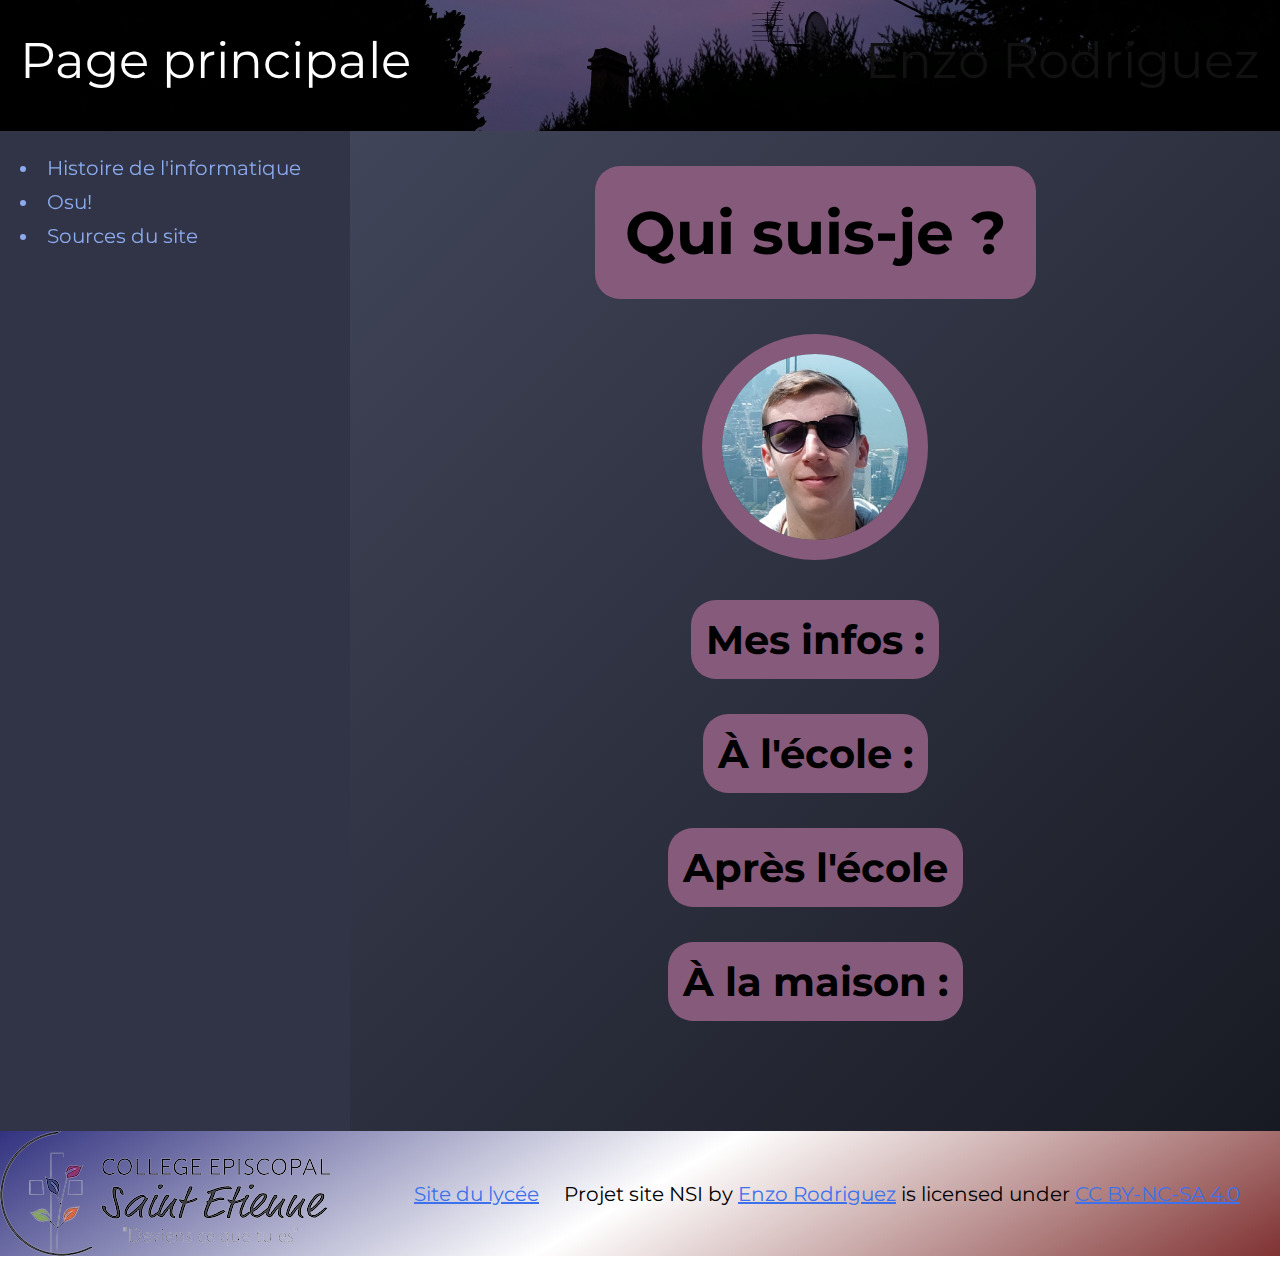
==== Projets/Projet 4 Site HTML/index.html @ 008d63ea "added osu page" ====
<!DOCTYPE html>
<html lang="en">

<head>
    <meta charset="UTF-8">
    <meta name="viewport" content="width=device-width, initial-scale=1.0">
    <link rel="stylesheet" href="./css/styles.css">
    <title>Page principale</title>
</head>

<body>
    <header>
        <a href="./"><div class="title">Page principale</div></a>
        <a href="https://www.instagram.com/le_zozoien/"><div class="title-name">Enzo Rodriguez</div></a>
    </header>

    <section>
        <div class="container">
            <div class="menu">
                <nav>
                    <ul>
                        <li><a href="./histoire.html">Histoire de l'informatique</a></li>
                        <li><a href="./osu.html">Osu!</a></li>
                        <li><a href="./sources.html">Sources du site</a></li>
                    </ul>
                </nav>
            </div>

            <div class="infos">
                <h1>Qui suis-je ?</h1>
                <img class="portrait" src="./img/moi2.jpg" alt="">
                <h2>Mes infos :</h2>
                <p>

                </p>
                <h2>&Agrave l'école :</h2>
                <p>

                </p>
                <h2>Après l'école</h2>
                <p>

                </p>
                <h2>&Agrave la maison :</h2>
                <p>

                </p>
            </div>
        </div>
    </section>


    <footer class="page-principale">
        <a href="https://www.cse-strasbourg.com/" class="lien-image"><div class="logo-cse"><img src="./img/logo-cse.png" alt="Logo de Saint-Étienne"></div></a>
        <div class="nav">
            <ul>
                <li><a href="https://www.cse-strasbourg.com/">Site du lycée</a></li>
                <li>
                    <p xmlns:cc="http://creativecommons.org/ns#" xmlns:dct="http://purl.org/dc/terms/"><span
                            property="dct:title">Projet site NSI</span> by <a rel="cc:attributionURL dct:creator"
                            property="cc:attributionName" href="https://lezozoien.github.io">Enzo Rodriguez</a> is
                        licensed under <a href="https://creativecommons.org/licenses/by-nc-sa/4.0/?ref=chooser-v1"
                            target="_blank" rel="license noopener noreferrer" style="display:inline-block;">CC BY-NC-SA
                            4.0<img style="height:22px!important;margin-left:3px;vertical-align:text-bottom;"
                                src="https://mirrors.creativecommons.org/presskit/icons/cc.svg?ref=chooser-v1"
                                alt=""><img style="height:22px!important;margin-left:3px;vertical-align:text-bottom;"
                                src="https://mirrors.creativecommons.org/presskit/icons/by.svg?ref=chooser-v1"
                                alt=""><img style="height:22px!important;margin-left:3px;vertical-align:text-bottom;"
                                src="https://mirrors.creativecommons.org/presskit/icons/nc.svg?ref=chooser-v1"
                                alt=""><img style="height:22px!important;margin-left:3px;vertical-align:text-bottom;"
                                src="https://mirrors.creativecommons.org/presskit/icons/sa.svg?ref=chooser-v1"
                                alt=""></a></p>
                </li>
            </ul>
        </div>
    </footer>

</body>

</html>
---- Projets/Projet 4 Site HTML/css/styles.css ----
@import url('https://fonts.googleapis.com/css2?family=Montserrat:wght@100..900&display=swap');


/* || General  */

*{
    font-family: "Montserrat", sans-serif;
    font-size: 20px;
}

body{
    margin:0px;
}

/* colors :

Surface0	#414559
Base	    #303446
Mantle	    #292c3c
Crust	    #232634
Jaune       

https://github.com/catppuccin/catppuccin

*/


/* || Header  */

header{
    display: grid;
    grid-template-columns: auto auto;
    min-width: 1160px;
    background-image: url("../img/header.jpg");
    background-size: 100%;
    background-position-y: 50%;
    background-repeat: no-repeat;
    transition: 500ms;
}
header:hover{
    background-position-y: 65%;
    transition: 500ms;
}

.title{
    color:#111111;
    font-size: 50px;
    text-align: left;
    padding: 30px 0px 40px 20px;
    text-decoration:none;
    transition: 500ms;
}
.title:hover{
    color:white;
    transition: 500ms;
}

.title-name{
    color:#111111;
    font-size: 50px;
    text-align: right;
    padding: 30px 20px 40px 0px;
    text-decoration:none;
    transition: 500ms;
}
.title-name:hover{
    color:white;
    transition: 500ms;
}

header a {
    text-decoration:none;
}


/* || Page principale */

.container{
    display:grid;
    grid-template-columns: minmax(250px,350px) auto;
    min-height: 1000px;
}

.menu{
    background-color: #303446;
}

ul{
    list-style-position: inside;
    padding-left: 20px;
}

nav {
    position: sticky;
    top: 20px;
}

nav li{
    width: auto;
    margin-left: 0px;
    padding-top: 5px; padding-bottom: 5px;
    color:#8caaee;
    transition:100ms;
}
nav li:hover{
    margin-left: 30px;
    padding-top: 20px; padding-bottom: 20px;
    transition: 250ms;
}

nav a{
    color:#8caaee;
    text-decoration:none;
    transition:100ms;
}
nav a:hover{
    color:#f5c22a;
    text-decoration:underline;
    transition:100ms;
}

.infos{
    min-width: 500px;
    text-align: center;
    background-image: linear-gradient(-45deg, #181a23, #414559);
}

h1{
    display:table;
    margin: 35px auto 35px auto;
    padding: 30px;
    border-radius: 25px;
    font-size: 60px;
    background-color:#865a7b;
}

h2{
    display:table;
    margin: 35px auto 35px auto;
    padding: 15px;
    border-radius: 25px;
    font-size: 40px;
    background-color:#865a7b;
}

.portrait{
    width: 20%;
    border: 20px solid #865a7b;
    border-radius: 50%;
}


/* || Page osu  */


/* || Footer  */

footer.page-principale{
    display: grid;
    grid-template-columns: auto auto;
    background-image:linear-gradient(-30deg, rgb(128, 50, 50), rgb(255, 255, 255), rgb(50, 50, 128));
    text-align: center;
    min-width: 1160px;
}

.logo-cse{
    width: 330px;
    height: 125px;
}

.nav{
    align-self: center;
    text-align: center;
}

.nav li{
    display: inline-block;
    padding: 10px;
}

.nav a{
    color:#3d72ec;
}

footer .lien-image {
    rotate: 0deg;
    transition: 250ms;
}
footer .lien-image:hover {
    rotate: 360deg;
    transition: 250ms;
}
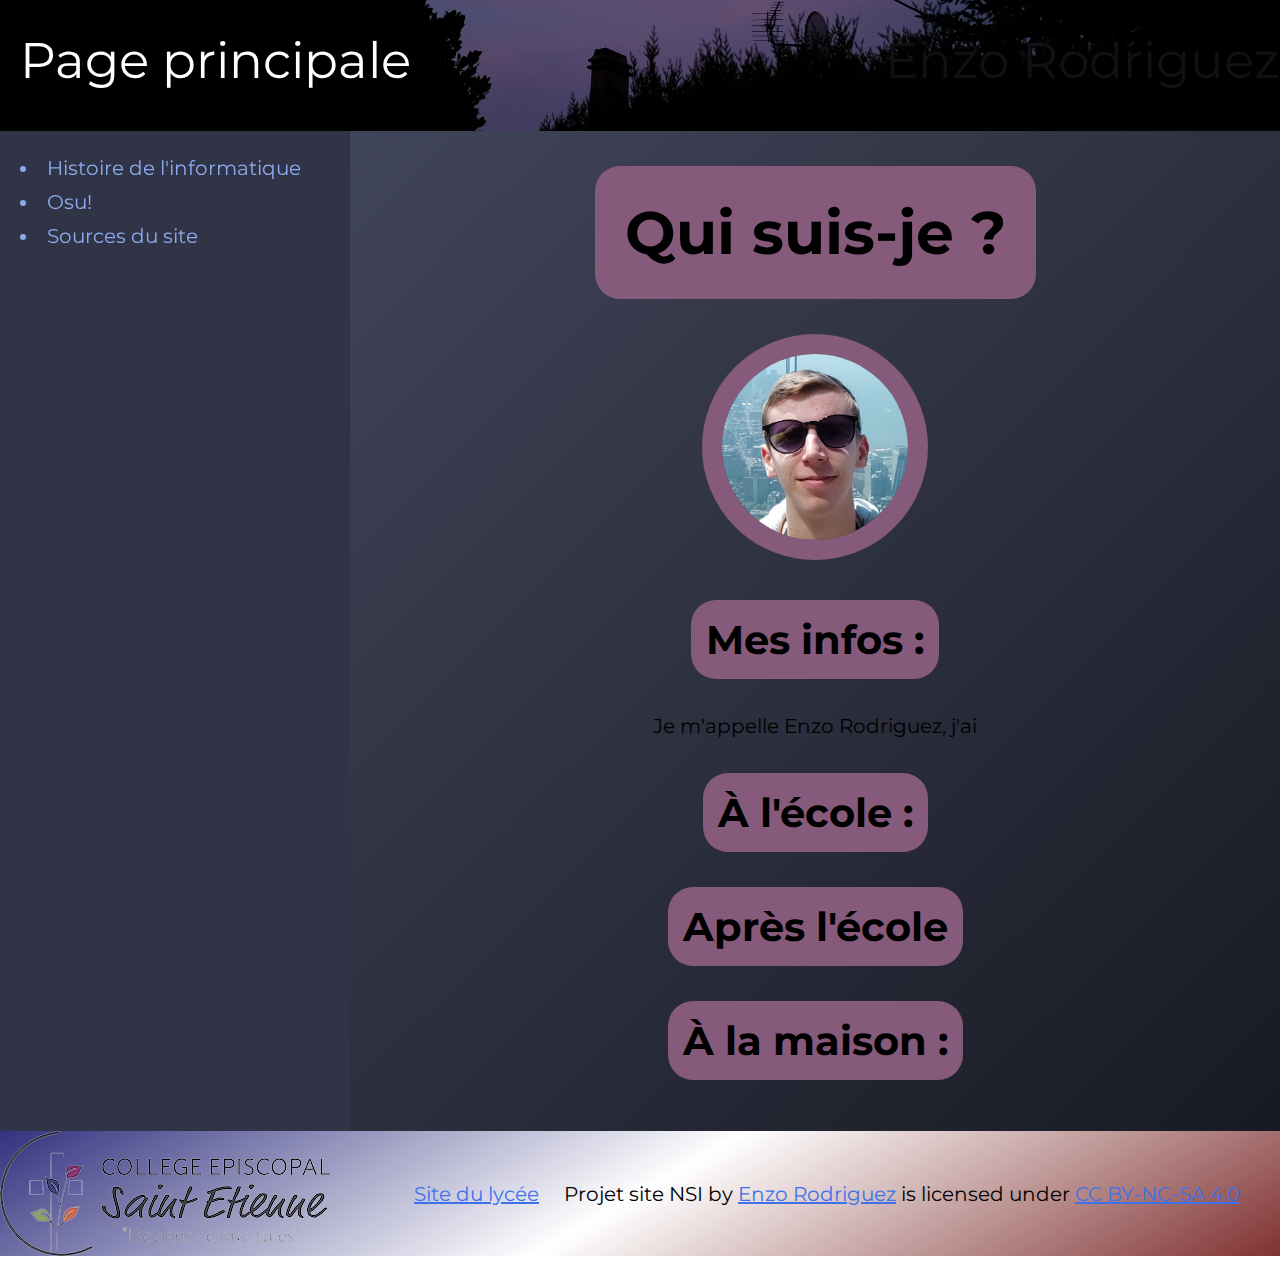
==== commit 1e5ede45: "Optimizing css" ====
--- a/Projets/Projet 4 Site HTML/index.html
+++ b/Projets/Projet 4 Site HTML/index.html
@@ -10,8 +10,12 @@
 
 <body>
     <header>
-        <a href="./"><div class="title">Page principale</div></a>
-        <a href="https://www.instagram.com/le_zozoien/"><div class="title-name">Enzo Rodriguez</div></a>
+        <a href="./">
+            <div class="title">Page principale</div>
+        </a>
+        <a href="https://www.instagram.com/le_zozoien/">
+            <div class="title-right">Enzo Rodriguez</div>
+        </a>
     </header>
 
     <section>
@@ -31,7 +35,7 @@
                 <img class="portrait" src="./img/moi2.jpg" alt="">
                 <h2>Mes infos :</h2>
                 <p>
-
+                    Je m'appelle Enzo Rodriguez, j'ai 
                 </p>
                 <h2>&Agrave l'école :</h2>
                 <p>
@@ -51,7 +55,9 @@
 
 
     <footer class="page-principale">
-        <a href="https://www.cse-strasbourg.com/" class="lien-image"><div class="logo-cse"><img src="./img/logo-cse.png" alt="Logo de Saint-Étienne"></div></a>
+        <a href="https://www.cse-strasbourg.com/" class="lien-image">
+            <div class="logo-cse"><img src="./img/logo-cse.png" alt="Logo de Saint-Étienne"></div>
+        </a>
         <div class="nav">
             <ul>
                 <li><a href="https://www.cse-strasbourg.com/">Site du lycée</a></li>
--- a/Projets/Projet 4 Site HTML/css/styles.css
+++ b/Projets/Projet 4 Site HTML/css/styles.css
@@ -3,24 +3,24 @@
 
 /* || General  */
 
-*{
-    font-family: "Montserrat", sans-serif;
-    font-size: 20px;
-}
+*{font-family: "Montserrat", sans-serif; font-size: 20px}
 
-body{
-    margin:0px;
-}
+body{margin:0px;}
 
 /* colors :
 
-Surface0	#414559
-Base	    #303446
-Mantle	    #292c3c
-Crust	    #232634
-Jaune       
+Titre-caché     #111111
+Gris-degradé    #181a23
+Surface0	    #414559
+Base	        #303446
+Mantle	        #292c3c
+Crust	        #232634
+Blue 	        #8caaee
+Jaune1          #f5c22a
+Coucher-soleil  #865a7b
+Bleu-footer     #3d72ec
 
-https://github.com/catppuccin/catppuccin
+https://github.com/catppuccin/catppuccin et perso
 
 */
 
@@ -37,39 +37,30 @@
     background-repeat: no-repeat;
     transition: 500ms;
 }
-header:hover{
-    background-position-y: 65%;
-    transition: 500ms;
-}
+header:hover{background-position-y: 65%;}
 
-.title{
+.title, .title-right{
     color:#111111;
     font-size: 50px;
-    text-align: left;
     padding: 30px 0px 40px 20px;
     text-decoration:none;
     transition: 500ms;
 }
-.title:hover{
-    color:white;
-    transition: 500ms;
-}
 
-.title-name{
-    color:#111111;
-    font-size: 50px;
-    text-align: right;
-    padding: 30px 20px 40px 0px;
-    text-decoration:none;
-    transition: 500ms;
-}
-.title-name:hover{
-    color:white;
-    transition: 500ms;
-}
+.title{text-align: left}
+.title-right{text-align: right}
 
-header a {
-    text-decoration:none;
+.title:hover, .title-right:hover{color:white;}
+
+header a {text-decoration:none;}
+
+
+/* || Partie commune */
+
+.sources-contenu, .histoire-contenu, .osu-contenu, .infos{
+    min-width: 500px;
+    text-align: center;
+    background-image: linear-gradient(-45deg, #181a23, #414559);
 }
 
 
@@ -81,9 +72,7 @@
     min-height: 1000px;
 }
 
-.menu{
-    background-color: #303446;
-}
+.menu{background-color: #303446}
 
 ul{
     list-style-position: inside;
@@ -100,12 +89,11 @@
     margin-left: 0px;
     padding-top: 5px; padding-bottom: 5px;
     color:#8caaee;
-    transition:100ms;
+    transition:250ms;
 }
 nav li:hover{
     margin-left: 30px;
     padding-top: 20px; padding-bottom: 20px;
-    transition: 250ms;
 }
 
 nav a{
@@ -116,41 +104,50 @@
 nav a:hover{
     color:#f5c22a;
     text-decoration:underline;
-    transition:100ms;
 }
 
-.infos{
-    min-width: 500px;
-    text-align: center;
-    background-image: linear-gradient(-45deg, #181a23, #414559);
+
+h1, h2 {
+    display:table;
+    margin: 35px auto 35px auto;
+    border-radius: 25px;
+    background-color:#865a7b;
 }
 
 h1{
-    display:table;
-    margin: 35px auto 35px auto;
     padding: 30px;
-    border-radius: 25px;
     font-size: 60px;
-    background-color:#865a7b;
 }
 
 h2{
-    display:table;
-    margin: 35px auto 35px auto;
     padding: 15px;
-    border-radius: 25px;
     font-size: 40px;
-    background-color:#865a7b;
 }
 
 .portrait{
     width: 20%;
     border: 20px solid #865a7b;
     border-radius: 50%;
+    transition:500ms
+}
+.portrait:hover{
+    rotate:360deg
 }
 
 
 /* || Page osu  */
+
+/* ... */
+
+
+/* || Page histoire  */
+
+/* ... */
+
+
+/* || Page sources  */
+
+/* ... */
 
 
 /* || Footer  */
@@ -178,15 +175,6 @@
     padding: 10px;
 }
 
-.nav a{
-    color:#3d72ec;
-}
+.nav a{color:#3d72ec}
 
-footer .lien-image {
-    rotate: 0deg;
-    transition: 250ms;
-}
-footer .lien-image:hover {
-    rotate: 360deg;
-    transition: 250ms;
-}+footer .lien-image:hover {rotate: 360deg;transition: 250ms}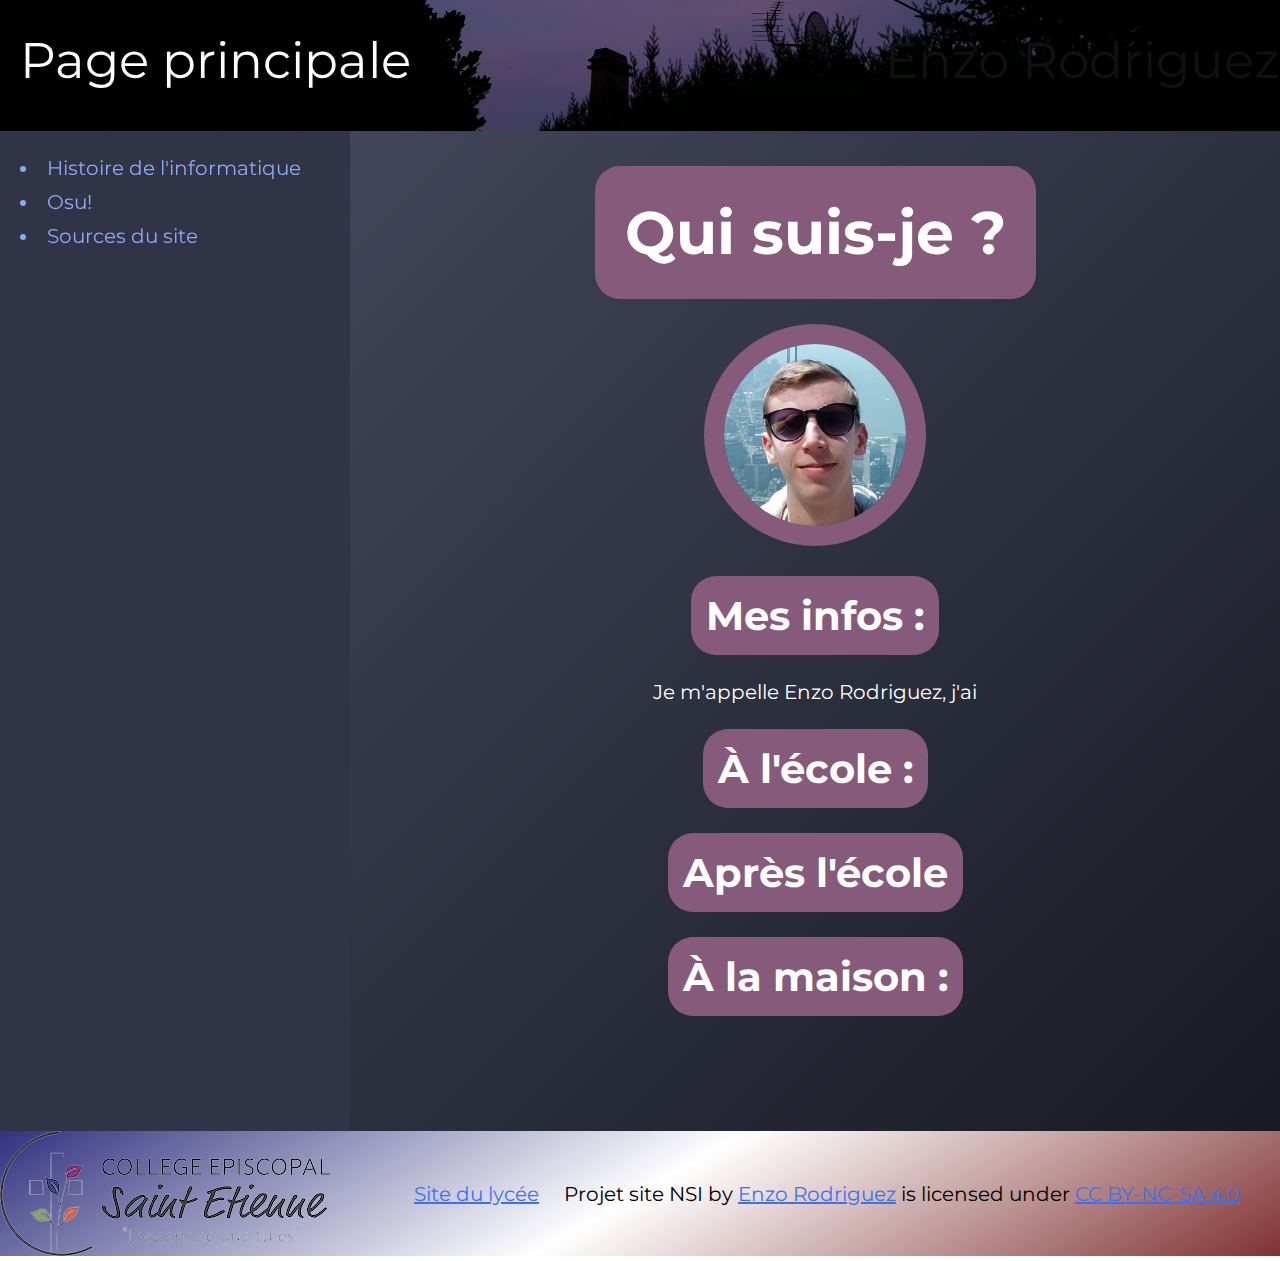
==== commit d28d4f65: "Ajout d'une source" ====
--- a/Projets/Projet 4 Site HTML/index.html
+++ b/Projets/Projet 4 Site HTML/index.html
@@ -53,7 +53,6 @@
         </div>
     </section>
 
-
     <footer class="page-principale">
         <a href="https://www.cse-strasbourg.com/" class="lien-image">
             <div class="logo-cse"><img src="./img/logo-cse.png" alt="Logo de Saint-Étienne"></div>
--- a/Projets/Projet 4 Site HTML/css/styles.css
+++ b/Projets/Projet 4 Site HTML/css/styles.css
@@ -5,7 +5,7 @@
 
 *{font-family: "Montserrat", sans-serif; font-size: 20px}
 
-body{margin:0px;}
+body{margin:0px}
 
 /* colors :
 
@@ -61,6 +61,11 @@
     min-width: 500px;
     text-align: center;
     background-image: linear-gradient(-45deg, #181a23, #414559);
+    padding: 10px;
+}
+
+p, h1, h2 {
+    color:white;
 }
 
 
@@ -109,7 +114,7 @@
 
 h1, h2 {
     display:table;
-    margin: 35px auto 35px auto;
+    margin: 25px auto 25px auto;
     border-radius: 25px;
     background-color:#865a7b;
 }
@@ -147,7 +152,74 @@
 
 /* || Page sources  */
 
-/* ... */
+.liste-sources{
+    color:white;
+    text-align: left;
+}
+
+.liste-sources {
+    list-style: none;
+    padding: 0;
+}
+
+.liste-sources li {
+    background-image: linear-gradient(40deg, #373a4b, #21222e);
+    margin: 10px 20px 0 25px;
+    padding: 15px;
+    border-radius: 5px;
+    position: relative;
+    transition: all 0.3s ease;
+}
+
+.liste-sources li::before {
+    content: '-';
+    color: #ff6347;
+    font-size: 2em;
+    position: absolute;
+    left: -30px;
+    top: 50%;
+    transform: translateY(-50%);
+}
+
+.liste-sources li:hover {
+    background: #ff6347;
+    color: #fff;
+    transform: translateX(10px);
+}
+
+.liste-sources li:hover::before {
+    color: #fff;
+}
+
+.liste-sources a{
+    color: #8caaee;
+    text-decoration: none;
+}
+.liste-sources a:hover{
+    color: #f5c22a;
+}
+
+#anim-underline {
+    display: inline-block;
+    position: relative;
+  }
+
+#anim-underline::after{
+    content: '';
+    position: absolute;
+    width: 100%;
+    transform: scaleX(0);
+    height: 2px;
+    bottom: 0;
+    left: 0;
+    background-color: #f5c22a;
+    transform-origin: bottom right;
+    transition: transform 0.45s ease;
+}
+#anim-underline:hover::after{
+    transform: scaleX(1);
+    transform-origin: bottom left;
+}
 
 
 /* || Footer  */
@@ -175,6 +247,12 @@
     padding: 10px;
 }
 
+.nav p {color:black}
+
 .nav a{color:#3d72ec}
 
-footer .lien-image:hover {rotate: 360deg;transition: 250ms}+footer .lien-image {
+    width: min-content;
+    transition: 250ms
+}
+footer .lien-image:hover {rotate: 360deg}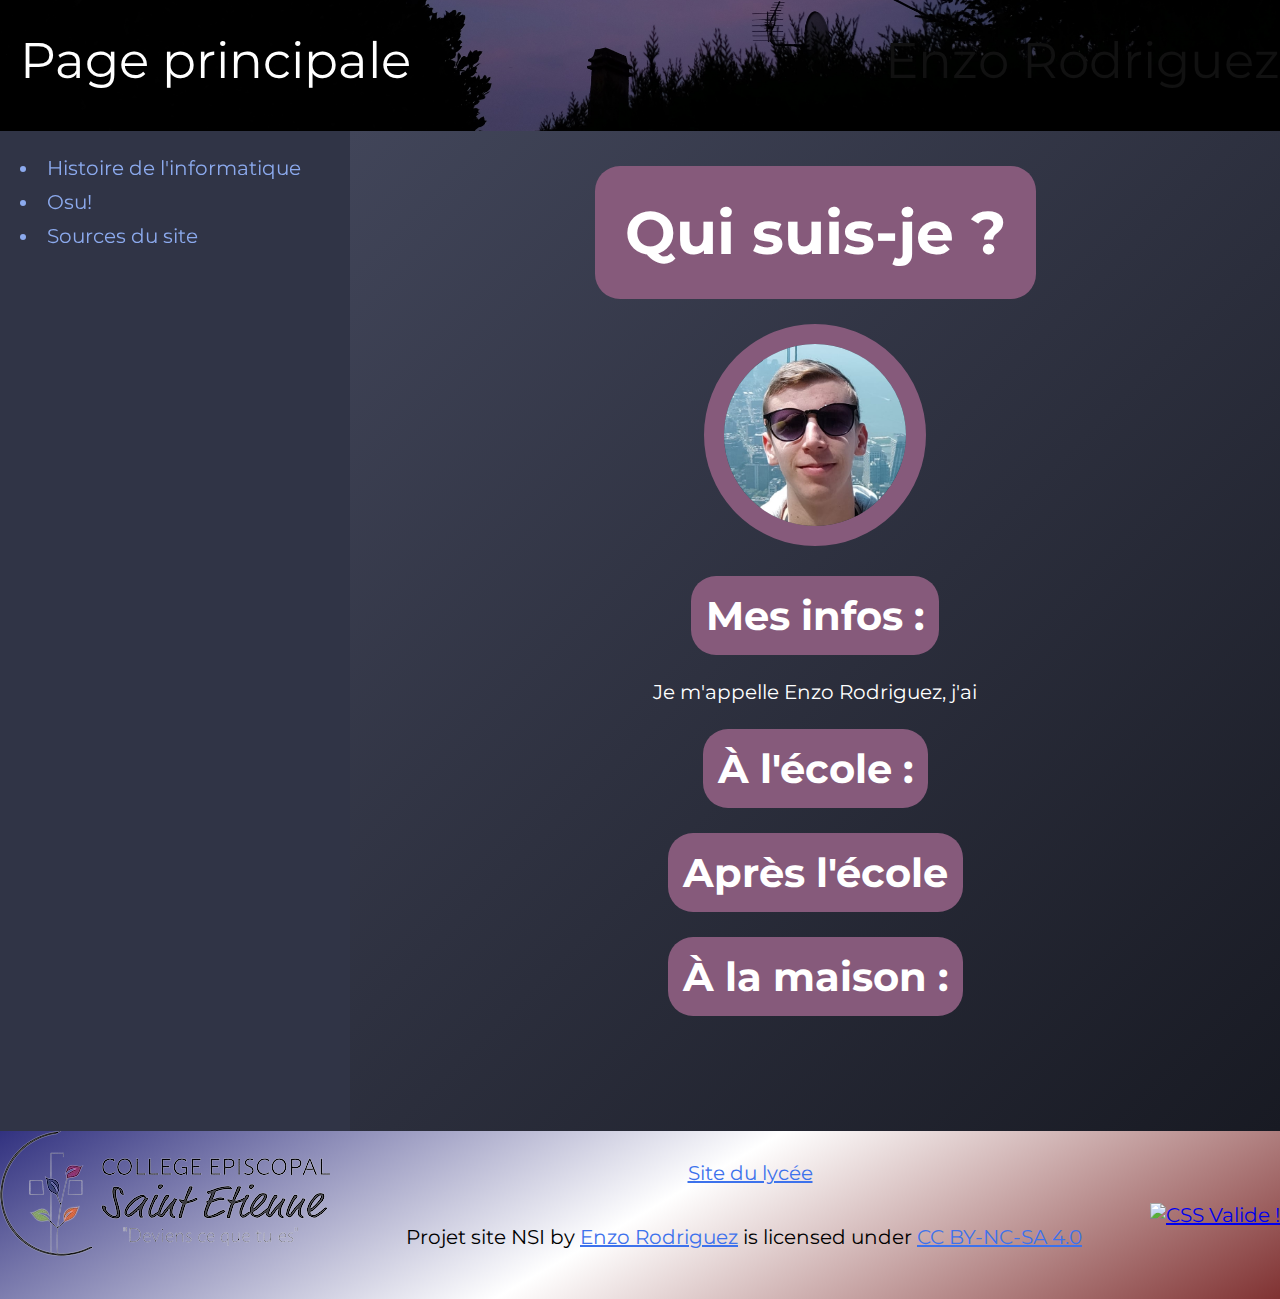
==== commit e9ad373a: "minor changes" ====
--- a/Projets/Projet 4 Site HTML/index.html
+++ b/Projets/Projet 4 Site HTML/index.html
@@ -1,5 +1,5 @@
 <!DOCTYPE html>
-<html lang="en">
+<html lang="fr">
 
 <head>
     <meta charset="UTF-8">
@@ -18,40 +18,38 @@
         </a>
     </header>
 
-    <section>
-        <div class="container">
-            <div class="menu">
-                <nav>
-                    <ul>
-                        <li><a href="./histoire.html">Histoire de l'informatique</a></li>
-                        <li><a href="./osu.html">Osu!</a></li>
-                        <li><a href="./sources.html">Sources du site</a></li>
-                    </ul>
-                </nav>
-            </div>
+    <div class="container">
+        <div class="menu">
+            <nav>
+                <ul>
+                    <li><a href="./histoire.html">Histoire de l'informatique</a></li>
+                    <li><a href="./osu.html">Osu!</a></li>
+                    <li><a href="./sources.html">Sources du site</a></li>
+                </ul>
+            </nav>
+        </div>
 
-            <div class="infos">
-                <h1>Qui suis-je ?</h1>
-                <img class="portrait" src="./img/moi2.jpg" alt="">
-                <h2>Mes infos :</h2>
-                <p>
-                    Je m'appelle Enzo Rodriguez, j'ai 
-                </p>
-                <h2>&Agrave l'école :</h2>
-                <p>
+        <div class="infos">
+            <h1>Qui suis-je ?</h1>
+            <img class="portrait" src="./img/moi2.jpg" alt="">
+            <h2>Mes infos :</h2>
+            <p>
+                Je m'appelle Enzo Rodriguez, j'ai 
+            </p>
+            <h2>&Agrave; l'école :</h2>
+            <p>
 
-                </p>
-                <h2>Après l'école</h2>
-                <p>
+            </p>
+            <h2>Après l'école</h2>
+            <p>
 
-                </p>
-                <h2>&Agrave la maison :</h2>
-                <p>
+            </p>
+            <h2>&Agrave; la maison :</h2>
+            <p>
 
-                </p>
-            </div>
+            </p>
         </div>
-    </section>
+    </div>
 
     <footer class="page-principale">
         <a href="https://www.cse-strasbourg.com/" class="lien-image">
@@ -78,6 +76,13 @@
                 </li>
             </ul>
         </div>
+        <p>
+            <a href="http://jigsaw.w3.org/css-validator/check/referer">
+                <img style="border:0;width:88px;height:31px"
+                    src="http://jigsaw.w3.org/css-validator/images/vcss-blue"
+                    alt="CSS Valide !" />
+            </a>
+        </p>
     </footer>
 
 </body>
--- a/Projets/Projet 4 Site HTML/css/styles.css
+++ b/Projets/Projet 4 Site HTML/css/styles.css
@@ -75,6 +75,7 @@
     display:grid;
     grid-template-columns: minmax(250px,350px) auto;
     min-height: 1000px;
+    min-width: 1160px;
 }
 
 .menu{background-color: #303446}
@@ -136,7 +137,7 @@
     transition:500ms
 }
 .portrait:hover{
-    rotate:360deg
+    transform: rotate(360deg);
 }
 
 
@@ -226,7 +227,7 @@
 
 footer.page-principale{
     display: grid;
-    grid-template-columns: auto auto;
+    grid-template-columns: auto auto auto;
     background-image:linear-gradient(-30deg, rgb(128, 50, 50), rgb(255, 255, 255), rgb(50, 50, 128));
     text-align: center;
     min-width: 1160px;
@@ -255,4 +256,8 @@
     width: min-content;
     transition: 250ms
 }
-footer .lien-image:hover {rotate: 360deg}+footer .lien-image:hover {transform: rotate(360deg)}
+footer p{
+    display: inline-block;
+    align-self:center
+}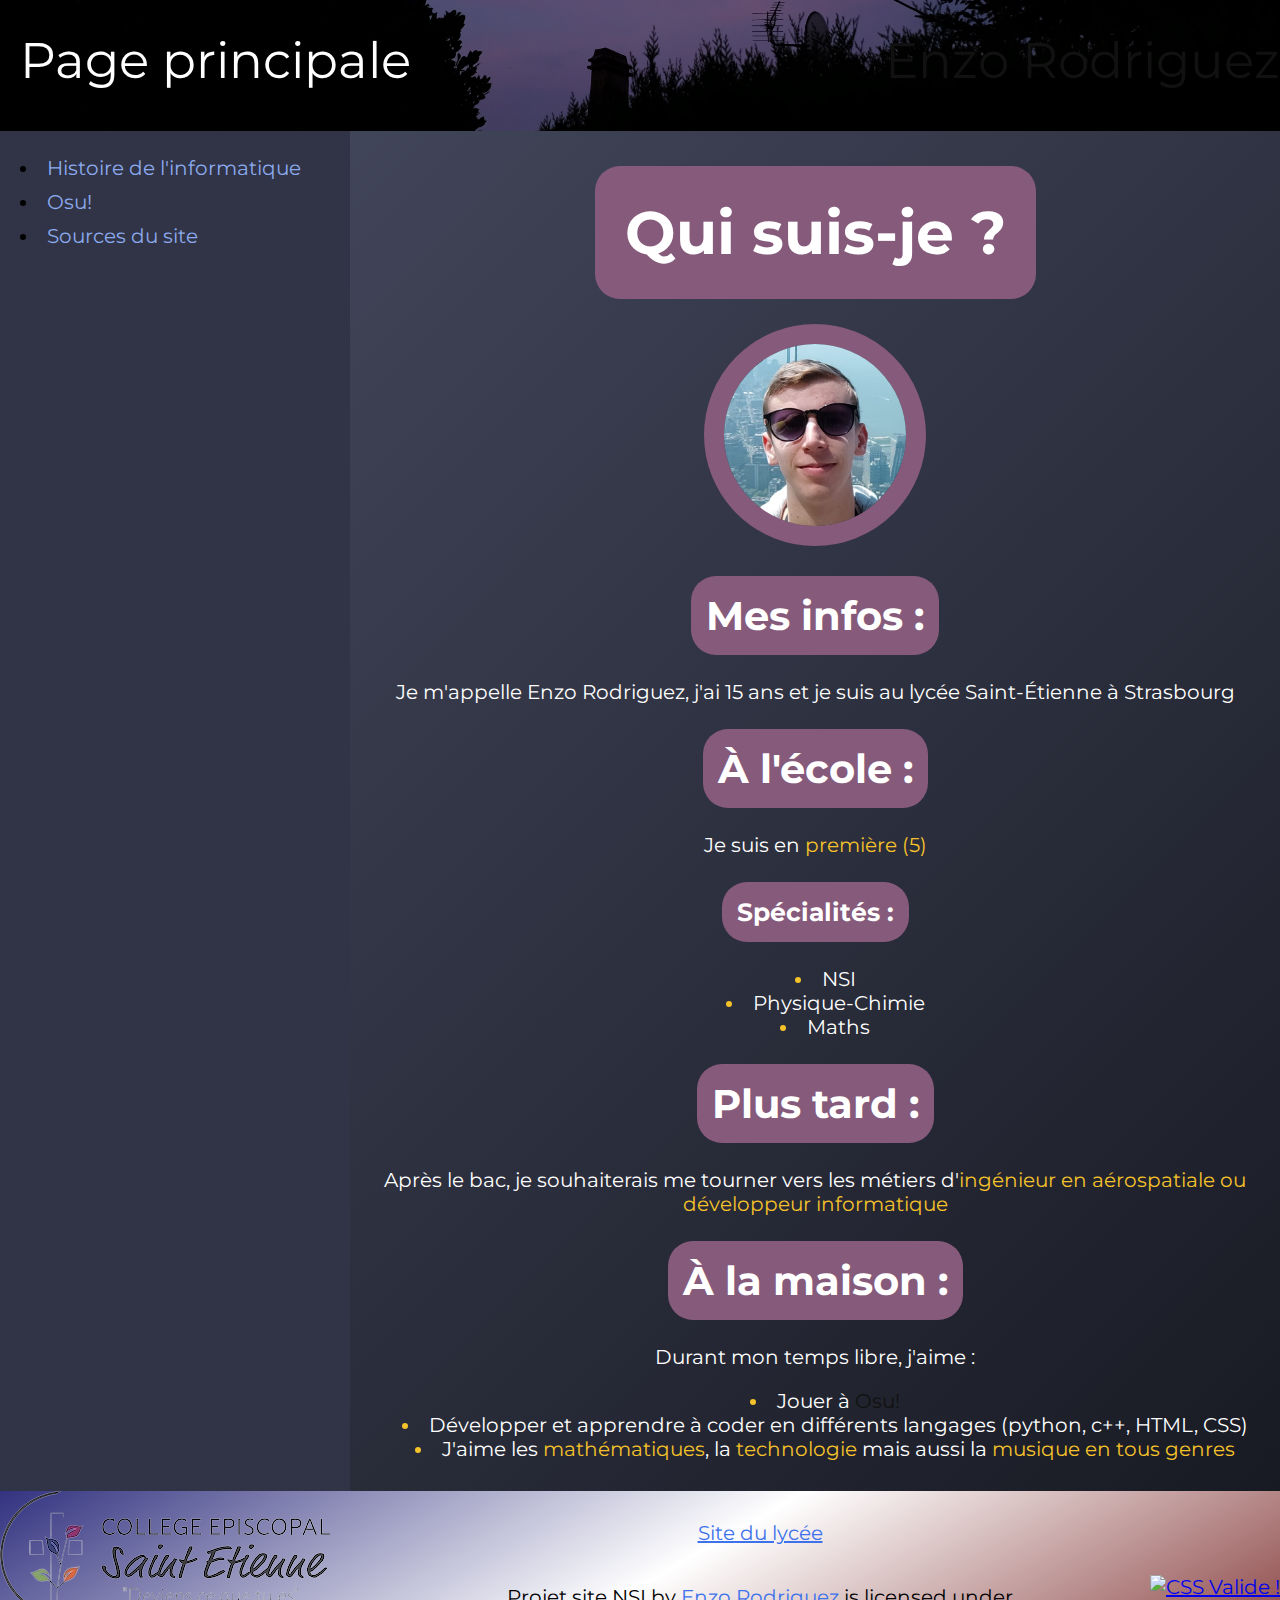
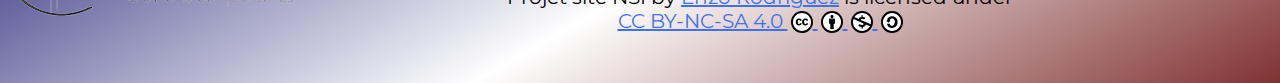
==== commit ab092bc8: "Added many things to histoire.html page" ====
--- a/Projets/Projet 4 Site HTML/index.html
+++ b/Projets/Projet 4 Site HTML/index.html
@@ -19,60 +19,62 @@
     </header>
 
     <div class="container">
-        <div class="menu">
-            <nav>
-                <ul>
-                    <li><a href="./histoire.html">Histoire de l'informatique</a></li>
-                    <li><a href="./osu.html">Osu!</a></li>
-                    <li><a href="./sources.html">Sources du site</a></li>
-                </ul>
-            </nav>
-        </div>
+        <nav class="menu">
+            <ul>
+                <li><a class="light-blue" href="./histoire.html">Histoire de l'informatique</a></li>
+                <li><a class="light-blue" href="./osu.html">Osu!</a></li>
+                <li><a class="light-blue" href="./sources.html">Sources du site</a></li>
+            </ul>
+        </nav>
 
         <div class="infos">
             <h1>Qui suis-je ?</h1>
-            <img class="portrait" src="./img/moi2.jpg" alt="">
+            <img class="portrait" src="./images/moi2.jpg" alt="">
             <h2>Mes infos :</h2>
             <p>
-                Je m'appelle Enzo Rodriguez, j'ai 
+                Je m'appelle Enzo Rodriguez, j'ai 15 ans et je suis au lycée Saint-&Eacute;tienne à Strasbourg
             </p>
             <h2>&Agrave; l'école :</h2>
+            <p>Je suis en <span class="yellow">première (5)</span></p>
+            <h3>Spécialités :</h3>
+            <ul id="specialites">
+                <li>NSI</li>
+                <li>Physique-Chimie</li>
+                <li>Maths</li>
+            </ul>
+            <h2>Plus tard :</h2>
             <p>
-
-            </p>
-            <h2>Après l'école</h2>
-            <p>
-
+                Après le bac, je souhaiterais me tourner vers les métiers d'<span class="yellow">ingénieur en aérospatiale ou développeur informatique</span>
             </p>
             <h2>&Agrave; la maison :</h2>
-            <p>
-
-            </p>
+            <p>Durant mon temps libre, j'aime :</p>
+            <ul id="hobbys">
+                <li>Jouer à <a href="./osu.html"><span id="osu">Osu!</span></a></li>
+                <li>Développer et apprendre à coder en différents langages (python, c++, HTML, CSS)</li>
+                <li>J'aime les <span class="yellow">mathématiques</span>, la <span class="yellow">technologie</span> mais aussi la <span class="yellow">musique en tous genres</span></li>
+            </ul>
         </div>
     </div>
 
     <footer class="page-principale">
         <a href="https://www.cse-strasbourg.com/" class="lien-image">
-            <div class="logo-cse"><img src="./img/logo-cse.png" alt="Logo de Saint-Étienne"></div>
+            <div class="logo-cse"><img src="./images/logo-cse.png" alt="Logo de Saint-Étienne"></div>
         </a>
         <div class="nav">
             <ul>
                 <li><a href="https://www.cse-strasbourg.com/">Site du lycée</a></li>
                 <li>
-                    <p xmlns:cc="http://creativecommons.org/ns#" xmlns:dct="http://purl.org/dc/terms/"><span
-                            property="dct:title">Projet site NSI</span> by <a rel="cc:attributionURL dct:creator"
-                            property="cc:attributionName" href="https://lezozoien.github.io">Enzo Rodriguez</a> is
-                        licensed under <a href="https://creativecommons.org/licenses/by-nc-sa/4.0/?ref=chooser-v1"
-                            target="_blank" rel="license noopener noreferrer" style="display:inline-block;">CC BY-NC-SA
-                            4.0<img style="height:22px!important;margin-left:3px;vertical-align:text-bottom;"
-                                src="https://mirrors.creativecommons.org/presskit/icons/cc.svg?ref=chooser-v1"
-                                alt=""><img style="height:22px!important;margin-left:3px;vertical-align:text-bottom;"
-                                src="https://mirrors.creativecommons.org/presskit/icons/by.svg?ref=chooser-v1"
-                                alt=""><img style="height:22px!important;margin-left:3px;vertical-align:text-bottom;"
-                                src="https://mirrors.creativecommons.org/presskit/icons/nc.svg?ref=chooser-v1"
-                                alt=""><img style="height:22px!important;margin-left:3px;vertical-align:text-bottom;"
-                                src="https://mirrors.creativecommons.org/presskit/icons/sa.svg?ref=chooser-v1"
-                                alt=""></a></p>
+                    <p xmlns:cc="http://creativecommons.org/ns#" xmlns:dct="http://purl.org/dc/terms/"><span property="dct:title">Projet
+                            site NSI</span> by <a rel="cc:attributionURL dct:creator" property="cc:attributionName"
+                            href="https://lezozoien.github.io">Enzo Rodriguez</a> is
+                        licensed under <a href="https://creativecommons.org/licenses/by-nc-sa/4.0/?ref=chooser-v1" target="_blank"
+                            rel="license noopener noreferrer" style="display:inline-block;">CC BY-NC-SA
+                            4.0
+                            <img style="height:22px!important;margin-left:3px;vertical-align:text-bottom;" src="./images/cc/cc.svg" alt="">
+                            <img style="height:22px!important;margin-left:3px;vertical-align:text-bottom;" src="./images/cc/by.svg" alt="">
+                            <img style="height:22px!important;margin-left:3px;vertical-align:text-bottom;" src="./images/cc/nc.svg" alt="">
+                            <img style="height:22px!important;margin-left:3px;vertical-align:text-bottom;" src="./images/cc/sa.svg" alt=""></a>
+                    </p>
                 </li>
             </ul>
         </div>
--- a/Projets/Projet 4 Site HTML/css/styles.css
+++ b/Projets/Projet 4 Site HTML/css/styles.css
@@ -31,7 +31,7 @@
     display: grid;
     grid-template-columns: auto auto;
     min-width: 1160px;
-    background-image: url("../img/header.jpg");
+    background-image: url("../images/header.jpg");
     background-size: 100%;
     background-position-y: 50%;
     background-repeat: no-repeat;
@@ -64,9 +64,12 @@
     padding: 10px;
 }
 
-p, h1, h2 {
+p, h1, h2, h3{
     color:white;
 }
+
+.yellow{color:#f5c22a} .light-blue{color:#8caaee} .dark-blue{color:#3d72ec}
+.black{color:#000} .white{color:#fff}
 
 
 /* || Page principale */
@@ -76,25 +79,24 @@
     grid-template-columns: minmax(250px,350px) auto;
     min-height: 1000px;
     min-width: 1160px;
+    background-color: #303446;
 }
 
 .menu{background-color: #303446}
 
-ul{
+.menu ul{
     list-style-position: inside;
     padding-left: 20px;
 }
 
-nav {
+nav.menu {
     position: sticky;
     top: 20px;
 }
 
 nav li{
-    width: auto;
     margin-left: 0px;
     padding-top: 5px; padding-bottom: 5px;
-    color:#8caaee;
     transition:250ms;
 }
 nav li:hover{
@@ -105,7 +107,7 @@
 nav a{
     color:#8caaee;
     text-decoration:none;
-    transition:100ms;
+    transition:250ms;
 }
 nav a:hover{
     color:#f5c22a;
@@ -113,7 +115,7 @@
 }
 
 
-h1, h2 {
+h1, h2, h3{
     display:table;
     margin: 25px auto 25px auto;
     border-radius: 25px;
@@ -128,6 +130,11 @@
 h2{
     padding: 15px;
     font-size: 40px;
+}
+
+h3{
+    padding: 15px;
+    font-size: 25px; 
 }
 
 .portrait{
@@ -136,8 +143,56 @@
     border-radius: 50%;
     transition:500ms
 }
-.portrait:hover{
-    transform: rotate(360deg);
+.portrait:hover{transform: rotate(360deg)}
+
+#specialites, #hobbys{
+    color:#fff;
+    list-style-position: inside;
+    padding-left: 20px
+}
+#specialites li::marker, #hobbys li::marker{color:#f5c22a}
+
+#hobbys a{text-decoration: none}
+#osu{color:#111}
+#osu:hover{animation: rainbow 1s linear; animation-iteration-count: infinite}
+
+@keyframes rainbow{
+    100%,0%{
+        color: rgb(255,0,0);
+    }
+    8%{
+        color: rgb(255,127,0);
+    }
+    16%{
+        color: rgb(255,255,0);
+    }
+    25%{
+        color: rgb(127,255,0);
+    }
+    33%{
+        color: rgb(0,255,0);
+    }
+    41%{
+        color: rgb(0,255,127);
+    }
+    50%{
+        color: rgb(0,255,255);
+    }
+    58%{
+        color: rgb(0,127,255);
+    }
+    66%{
+        color: rgb(0,0,255);
+    }
+    75%{
+        color: rgb(127,0,255);
+    }
+    83%{
+        color: rgb(255,0,255);
+    }
+    91%{
+        color: rgb(255,0,127);
+    }
 }
 
 
@@ -148,17 +203,50 @@
 
 /* || Page histoire  */
 
-/* ... */
+.container-timeline{
+    display: grid;
+    grid-template-columns: 10% 90%;
+}
+
+.events-container{
+    border-left: solid white;
+    text-align: left;
+    padding-left: 20px;
+    list-style: none;
+}
+
+
+.timeline-item{
+    position:relative;
+    padding: 20px
+}
+
+.timeline-item::before{
+    position:absolute;
+    width: 30px; height: 30px;
+    content:"";
+    top: 50%;
+    left: -40px;
+    border-radius: 50%;
+    background-color: #3d72ec;
+    border: solid #8caaee;
+    transition:250ms
+}
+
+.timeline-item:hover::before{
+    background-color: #ff6347;
+    border: solid #f5c22a;
+}
+
+.item-date{
+    padding-bottom: 10px;
+}
 
 
 /* || Page sources  */
 
 .liste-sources{
-    color:white;
     text-align: left;
-}
-
-.liste-sources {
     list-style: none;
     padding: 0;
 }
@@ -173,7 +261,7 @@
 }
 
 .liste-sources li::before {
-    content: '-';
+    content: "•";
     color: #ff6347;
     font-size: 2em;
     position: absolute;
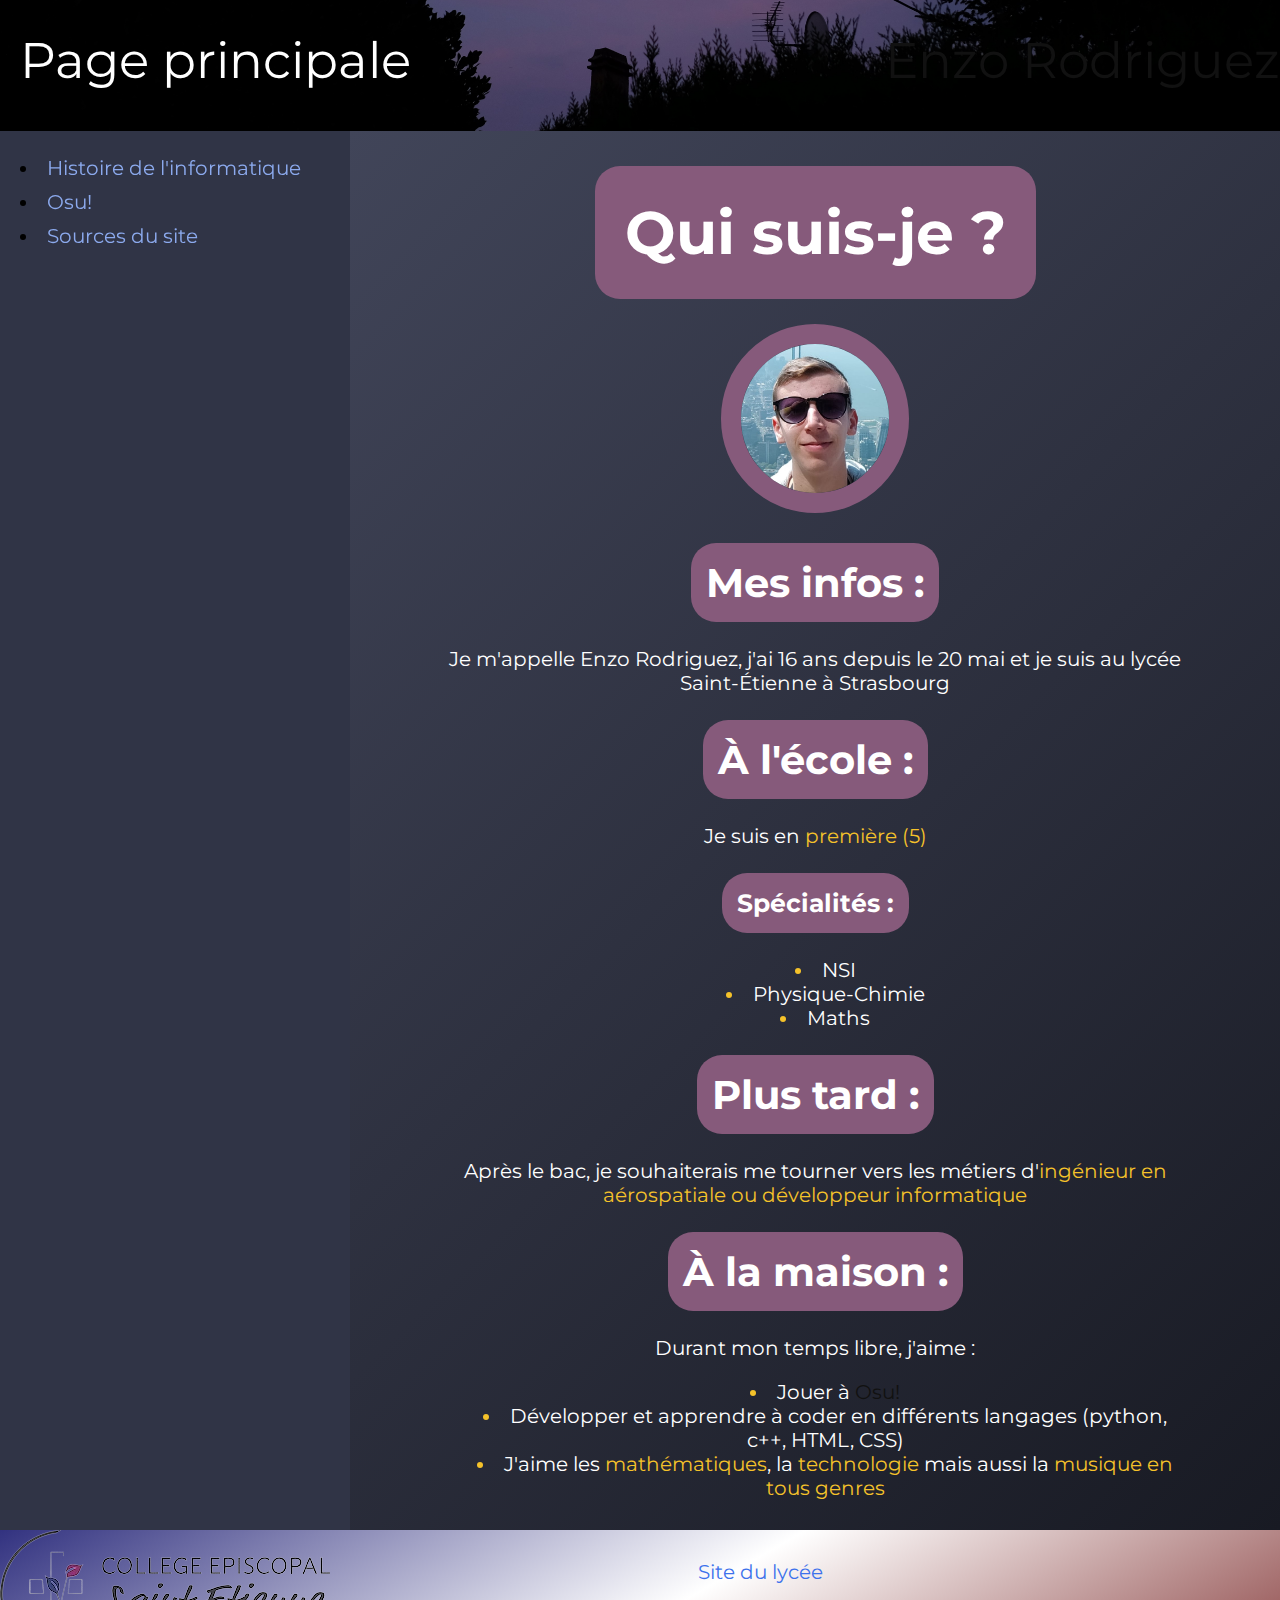
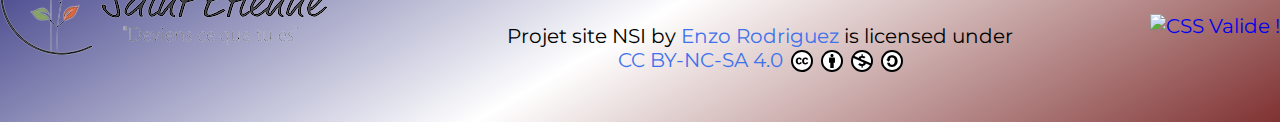
==== commit e0fe619b: "Finished i think" ====
--- a/Projets/Projet 4 Site HTML/index.html
+++ b/Projets/Projet 4 Site HTML/index.html
@@ -21,9 +21,9 @@
     <div class="container">
         <nav class="menu">
             <ul>
-                <li><a class="light-blue" href="./histoire.html">Histoire de l'informatique</a></li>
-                <li><a class="light-blue" href="./osu.html">Osu!</a></li>
-                <li><a class="light-blue" href="./sources.html">Sources du site</a></li>
+                <li><a class="light-blue anim-underline" href="./histoire.html">Histoire de l'informatique</a></li>
+                <li><a class="light-blue anim-underline" href="./osu.html">Osu!</a></li>
+                <li><a class="light-blue anim-underline" href="./sources.html">Sources du site</a></li>
             </ul>
         </nav>
 
@@ -32,7 +32,7 @@
             <img class="portrait" src="./images/moi2.jpg" alt="">
             <h2>Mes infos :</h2>
             <p>
-                Je m'appelle Enzo Rodriguez, j'ai 15 ans et je suis au lycée Saint-&Eacute;tienne à Strasbourg
+                Je m'appelle Enzo Rodriguez, j'ai 16 ans depuis le 20 mai et je suis au lycée Saint-&Eacute;tienne à Strasbourg
             </p>
             <h2>&Agrave; l'école :</h2>
             <p>Je suis en <span class="yellow">première (5)</span></p>
--- a/Projets/Projet 4 Site HTML/css/styles.css
+++ b/Projets/Projet 4 Site HTML/css/styles.css
@@ -61,7 +61,7 @@
     min-width: 500px;
     text-align: center;
     background-image: linear-gradient(-45deg, #181a23, #414559);
-    padding: 10px;
+    padding:10px 10% 10px 10%
 }
 
 p, h1, h2, h3{
@@ -70,9 +70,6 @@
 
 .yellow{color:#f5c22a} .light-blue{color:#8caaee} .dark-blue{color:#3d72ec}
 .black{color:#000} .white{color:#fff}
-
-
-/* || Page principale */
 
 .container{
     display:grid;
@@ -82,14 +79,13 @@
     background-color: #303446;
 }
 
-.menu{background-color: #303446}
+.menu{
+    background-color: #303446;
+}
 
 .menu ul{
     list-style-position: inside;
     padding-left: 20px;
-}
-
-nav.menu {
     position: sticky;
     top: 20px;
 }
@@ -104,196 +100,15 @@
     padding-top: 20px; padding-bottom: 20px;
 }
 
-nav a{
-    color:#8caaee;
-    text-decoration:none;
-    transition:250ms;
-}
-nav a:hover{
-    color:#f5c22a;
-    text-decoration:underline;
-}
-
-
-h1, h2, h3{
-    display:table;
-    margin: 25px auto 25px auto;
-    border-radius: 25px;
-    background-color:#865a7b;
-}
-
-h1{
-    padding: 30px;
-    font-size: 60px;
-}
-
-h2{
-    padding: 15px;
-    font-size: 40px;
-}
-
-h3{
-    padding: 15px;
-    font-size: 25px; 
-}
-
-.portrait{
-    width: 20%;
-    border: 20px solid #865a7b;
-    border-radius: 50%;
-    transition:500ms
-}
-.portrait:hover{transform: rotate(360deg)}
-
-#specialites, #hobbys{
-    color:#fff;
-    list-style-position: inside;
-    padding-left: 20px
-}
-#specialites li::marker, #hobbys li::marker{color:#f5c22a}
-
-#hobbys a{text-decoration: none}
-#osu{color:#111}
-#osu:hover{animation: rainbow 1s linear; animation-iteration-count: infinite}
-
-@keyframes rainbow{
-    100%,0%{
-        color: rgb(255,0,0);
-    }
-    8%{
-        color: rgb(255,127,0);
-    }
-    16%{
-        color: rgb(255,255,0);
-    }
-    25%{
-        color: rgb(127,255,0);
-    }
-    33%{
-        color: rgb(0,255,0);
-    }
-    41%{
-        color: rgb(0,255,127);
-    }
-    50%{
-        color: rgb(0,255,255);
-    }
-    58%{
-        color: rgb(0,127,255);
-    }
-    66%{
-        color: rgb(0,0,255);
-    }
-    75%{
-        color: rgb(127,0,255);
-    }
-    83%{
-        color: rgb(255,0,255);
-    }
-    91%{
-        color: rgb(255,0,127);
-    }
-}
-
-
-/* || Page osu  */
-
-/* ... */
-
-
-/* || Page histoire  */
-
-.container-timeline{
-    display: grid;
-    grid-template-columns: 10% 90%;
-}
-
-.events-container{
-    border-left: solid white;
-    text-align: left;
-    padding-left: 20px;
-    list-style: none;
-}
-
-
-.timeline-item{
-    position:relative;
-    padding: 20px
-}
-
-.timeline-item::before{
-    position:absolute;
-    width: 30px; height: 30px;
-    content:"";
-    top: 50%;
-    left: -40px;
-    border-radius: 50%;
-    background-color: #3d72ec;
-    border: solid #8caaee;
-    transition:250ms
-}
-
-.timeline-item:hover::before{
-    background-color: #ff6347;
-    border: solid #f5c22a;
-}
-
-.item-date{
-    padding-bottom: 10px;
-}
-
-
-/* || Page sources  */
-
-.liste-sources{
-    text-align: left;
-    list-style: none;
-    padding: 0;
-}
-
-.liste-sources li {
-    background-image: linear-gradient(40deg, #373a4b, #21222e);
-    margin: 10px 20px 0 25px;
-    padding: 15px;
-    border-radius: 5px;
-    position: relative;
-    transition: all 0.3s ease;
-}
-
-.liste-sources li::before {
-    content: "•";
-    color: #ff6347;
-    font-size: 2em;
-    position: absolute;
-    left: -30px;
-    top: 50%;
-    transform: translateY(-50%);
-}
-
-.liste-sources li:hover {
-    background: #ff6347;
-    color: #fff;
-    transform: translateX(10px);
-}
-
-.liste-sources li:hover::before {
-    color: #fff;
-}
-
-.liste-sources a{
-    color: #8caaee;
-    text-decoration: none;
-}
-.liste-sources a:hover{
-    color: #f5c22a;
-}
-
-#anim-underline {
+a{text-decoration: none}
+a:hover{color:#f5c22a}
+
+.anim-underline {
     display: inline-block;
     position: relative;
   }
 
-#anim-underline::after{
+.anim-underline::after{
     content: '';
     position: absolute;
     width: 100%;
@@ -305,9 +120,203 @@
     transform-origin: bottom right;
     transition: transform 0.45s ease;
 }
-#anim-underline:hover::after{
+.anim-underline:hover::after{
     transform: scaleX(1);
     transform-origin: bottom left;
+}
+
+
+/* || Page principale */
+
+
+h1, h2, h3{
+    display:table;
+    margin: 25px auto 25px auto;
+    border-radius: 25px;
+    background-color:#865a7b;
+    transition: 250ms;
+}
+h1:hover, h2:hover, h3:hover{margin: 35px auto 35px auto;}
+h1{
+    padding: 30px;
+    font-size: 60px;
+}
+
+h2{
+    padding: 15px;
+    font-size: 40px;
+}
+
+h3{
+    padding: 15px;
+    font-size: 25px; 
+}
+
+.portrait{
+    width: 20%;
+    border: 20px solid #865a7b;
+    border-radius: 50%;
+    transition:500ms
+}
+.portrait:hover{transform: rotate(360deg)}
+
+#specialites, #hobbys{
+    color:#fff;
+    list-style-position: inside;
+    padding-left: 20px
+}
+#specialites li::marker, #hobbys li::marker{color:#f5c22a}
+
+#hobbys a{text-decoration: none}
+#osu{color:#111}
+#osu:hover{animation: rainbow 1s linear; animation-iteration-count: infinite}
+
+@keyframes rainbow{
+    100%,0%{
+        color: rgb(255,0,0);
+    }
+    8%{
+        color: rgb(255,127,0);
+    }
+    16%{
+        color: rgb(255,255,0);
+    }
+    25%{
+        color: rgb(127,255,0);
+    }
+    33%{
+        color: rgb(0,255,0);
+    }
+    41%{
+        color: rgb(0,255,127);
+    }
+    50%{
+        color: rgb(0,255,255);
+    }
+    58%{
+        color: rgb(0,127,255);
+    }
+    66%{
+        color: rgb(0,0,255);
+    }
+    75%{
+        color: rgb(127,0,255);
+    }
+    83%{
+        color: rgb(255,0,255);
+    }
+    91%{
+        color: rgb(255,0,127);
+    }
+}
+
+
+/* || Page osu  */
+
+.gameplay img{
+    width: 50%;
+}
+.video iframe{
+    width: 80%;
+    aspect-ratio: 16/9;
+}
+
+
+/* || Page histoire  */
+
+.histoire-contenu-paragraphe{
+    line-height: 150%;
+}
+
+.container-timeline{
+    display: grid;
+    grid-template-columns: 10% 90%;
+}
+
+.events-container{
+    color:white;
+    border-left: solid white;
+    text-align: left;
+    padding-left: 20px;
+    list-style: none;
+}
+
+
+.timeline-item{
+    position:relative;
+    padding: 20px
+}
+
+.timeline-item::before{
+    position:absolute;
+    width: 30px; height: 30px;
+    content:"";
+    top: 40%;
+    left: -40px;
+    border-radius: 50%;
+    background-color: #3d72ec;
+    border: solid #8caaee;
+    transition:250ms
+}
+
+.timeline-item:hover::before{
+    background-color: #ff6347;
+    border: solid #f5c22a;
+}
+
+.item-titre{
+    font-size: 30px;
+    padding-bottom: 10px;
+}
+
+.item-date{
+    padding-bottom: 10px;
+}
+
+
+/* || Page sources  */
+
+.liste-sources{
+    text-align: left;
+    list-style: none;
+    padding: 0;
+}
+
+.liste-sources li {
+    background-image: linear-gradient(40deg, #373a4b, #21222e);
+    margin: 10px 20px 0 25px;
+    padding: 15px;
+    border-radius: 5px;
+    position: relative;
+    transition: all 0.3s ease;
+}
+
+.liste-sources li::before {
+    content: "•";
+    color: #ff6347;
+    font-size: 2em;
+    position: absolute;
+    left: -30px;
+    top: 50%;
+    transform: translateY(-50%);
+}
+
+.liste-sources li:hover {
+    background: #ff6347;
+    color: #fff;
+    transform: translateX(10px);
+}
+
+.liste-sources li:hover::before {
+    color: #fff;
+}
+
+.liste-sources a{
+    color: #8caaee;
+    text-decoration: none;
+}
+.liste-sources a:hover{
+    color: #f5c22a;
 }
 
 
@@ -338,7 +347,8 @@
 
 .nav p {color:black}
 
-.nav a{color:#3d72ec}
+.nav a{color:#3d72ec; transition: 250ms;}
+.nav a:hover{color:#f5c22a}
 
 footer .lien-image {
     width: min-content;
